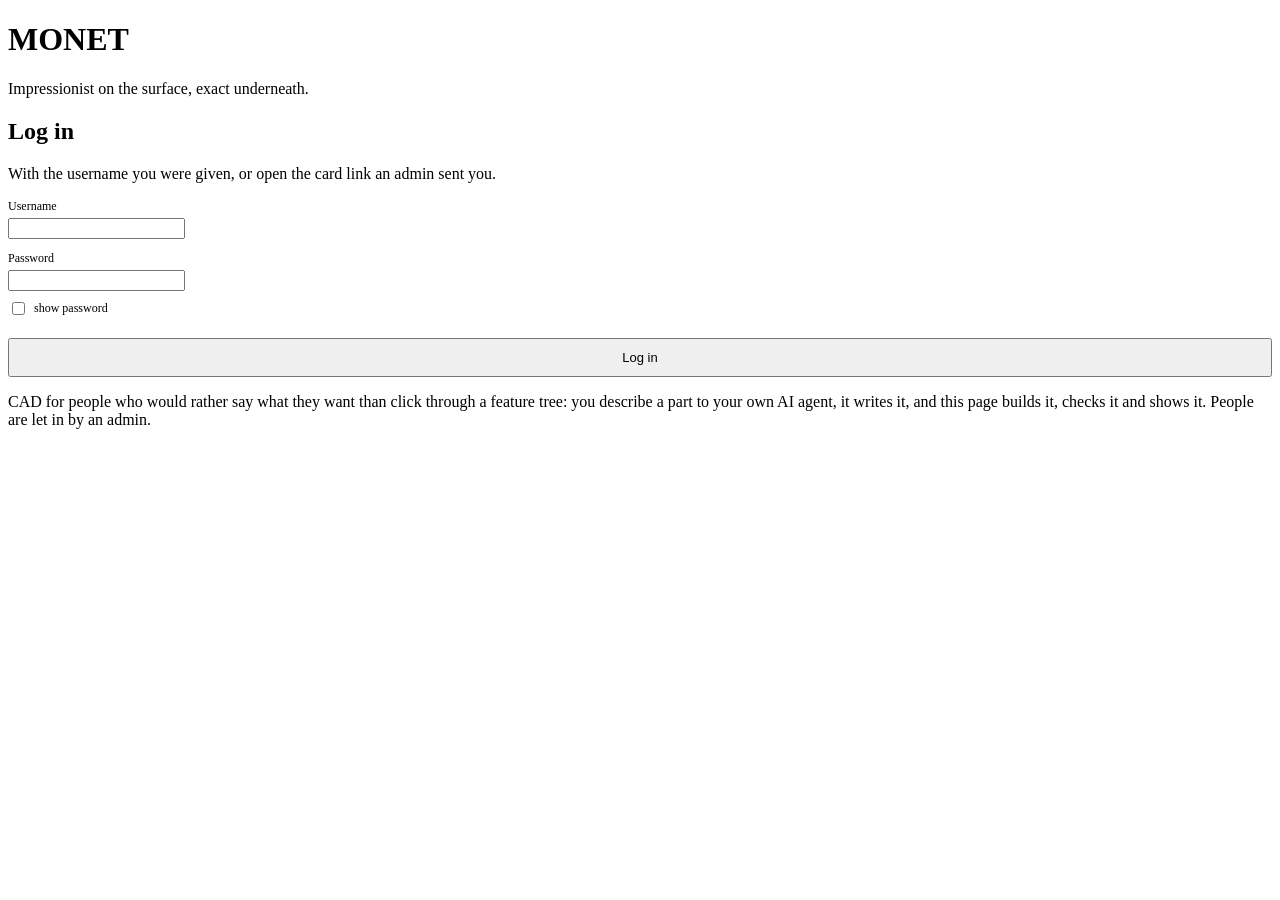
==== canvas/login.html @ e39b11f4 "Accounts, as in Adam Designer; Notes built in a container of their own People are let in by an admin" ====
<!doctype html>
<html lang="en">
<head>
<meta charset="utf-8">
<meta name="viewport" content="width=device-width, initial-scale=1">
<title>Log in · Monet</title>
<link rel="preconnect" href="https://fonts.googleapis.com"><link href="https://fonts.googleapis.com/css2?family=Montserrat:wght@400;500;600&display=swap" rel="stylesheet">
<link rel="stylesheet" href="/static/style.css">
<style>
.start form button { width: 100%; margin-top: 16px; padding: 10px; font-size: 13px; }
.start label { display: block; font-size: 12px; color: var(--text-muted); margin: 12px 0 4px; }
.start .show { display: flex; gap: 6px; align-items: center; margin-top: 8px; }
.start .show input { width: auto; }
</style>
</head>
<body>
<main class="start">
  <h1>MONET</h1>
  <p class="tag">Impressionist on the surface, exact underneath.</p>
  <form class="card" id="form" autocomplete="on">
    <h2 id="title">Log in</h2>
    <p class="muted" id="sub">With the username you were given, or open the card link an admin sent you.</p>
    <div id="nameField">
      <label for="username">Username</label>
      <input type="text" id="username" name="username" autocomplete="username" autocapitalize="none" spellcheck="false" required>
    </div>
    <label for="password" id="pwLabel">Password</label>
    <input type="password" id="password" name="password" autocomplete="current-password" required>
    <div id="repeatField" hidden>
      <label for="repeat">The same again</label>
      <input type="password" id="repeat" autocomplete="new-password">
    </div>
    <label class="show"><input type="checkbox" id="show"> show password</label>
    <button class="primary" id="go">Log in</button>
    <p class="err" id="err" hidden></p>
  </form>
  <p class="muted">CAD for people who would rather say what they want than click through a feature tree: you describe a part to your own
    AI agent, it writes it, and this page builds it, checks it and shows it. People are let in by an admin.</p>
  <p class="warn" id="note" hidden></p>
  <footer id="ver"></footer>
</main>
<script>
const $ = (s) => document.querySelector(s);
const params = new URLSearchParams(location.search);
const card = params.get('card');
// only ever go back somewhere on this site
const next = /^\/(?!\/)/.test(params.get('next') || '') ? params.get('next') : null;
let firstTime = false;
const fail = (msg) => { $('#err').textContent = msg; $('#err').hidden = !msg; };
const api = async (method, url, body) => {
  const r = await fetch(url, { method, headers: { 'content-type': 'application/json' }, body: body ? JSON.stringify(body) : undefined });
  const data = await r.json().catch(() => ({}));
  if (!r.ok) throw new Error(data.error || ('error ' + r.status));
  return data;
};
api('GET', '/api/version').then((v) => {
  if (v.note) { $('#note').textContent = v.note; $('#note').hidden = false; }
  $('#ver').innerHTML = `Monet ${v.version} · ${v.commit} · <a href="${v.source}">source</a> (${v.license}): free to use; if you change it and let others use it, publish your changes.`;
}).catch(() => {});

if (card) cardMode();
async function cardMode() {
  $('#nameField').hidden = true;
  $('#username').required = false;
  $('#sub').textContent = '…';
  let who;
  try { who = await api('GET', '/api/login/card/' + encodeURIComponent(card)); }
  catch (e) { $('#title').textContent = 'This card does not work'; $('#sub').textContent = e.message; $('#go').hidden = true; return; }
  const me = await api('GET', '/api/me');
  if (me.user && me.user.username === who.username && who.hasPassword) return location.replace(next || me.home);
  $('#username').value = who.username;
  firstTime = !who.hasPassword;
  $('#title').textContent = firstTime ? 'Welcome, ' + who.name : who.name;
  $('#sub').textContent = firstTime
    ? 'Choose a password. From now on you log in as "' + who.username + '", or with this link, and that password.'
    : 'Logging in as "' + who.username + '".';
  if (firstTime) {
    $('#pwLabel').textContent = 'Choose a password (at least 8 characters)';
    $('#password').autocomplete = 'new-password';
    $('#repeatField').hidden = false;
    $('#go').textContent = 'Set password and log in';
  }
  $('#password').focus();
}

$('#show').onchange = (e) => { for (const id of ['password', 'repeat']) $('#' + id).type = e.target.checked ? 'text' : 'password'; };

$('#form').onsubmit = async (e) => {
  e.preventDefault();
  fail('');
  if (firstTime && $('#password').value !== $('#repeat').value) return fail('the two passwords are not the same');
  try {
    const done = await api('POST', '/api/login', card ? { card, password: $('#password').value } : { username: $('#username').value, password: $('#password').value });
    location.replace(next || done.home);
  } catch (err) { fail(err.message); }
};
</script>
</body>
</html>
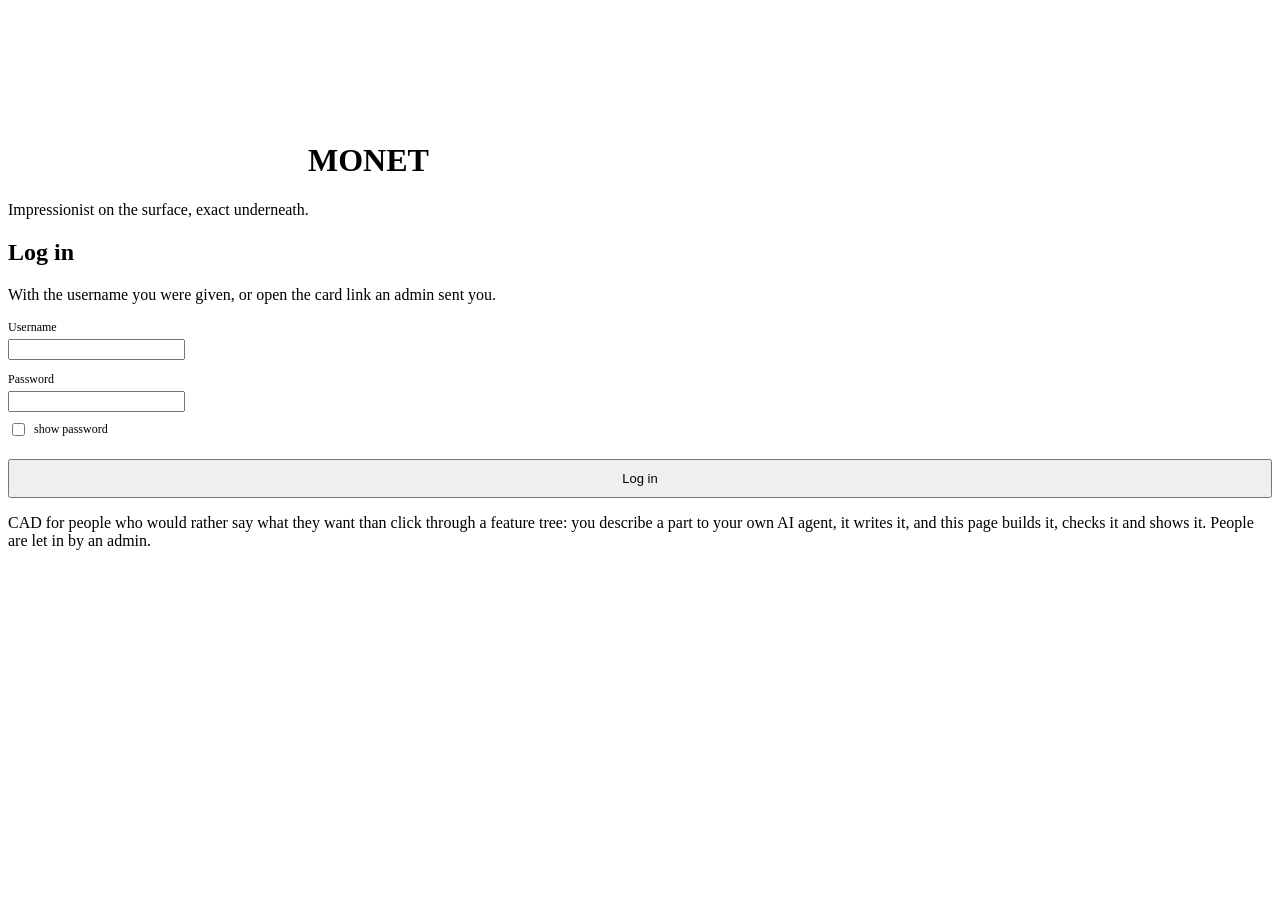
==== commit ba4a4870: "2077 is the only look, on every page; the mark is a black hole after Gargantua, turning, in front of" ====
--- a/canvas/login.html
+++ b/canvas/login.html
@@ -1,11 +1,13 @@
 <!doctype html>
-<html lang="en">
+<html lang="en" data-skin="cyber">
 <head>
 <meta charset="utf-8">
 <meta name="viewport" content="width=device-width, initial-scale=1">
 <title>Log in · Monet</title>
-<link rel="preconnect" href="https://fonts.googleapis.com"><link href="https://fonts.googleapis.com/css2?family=Montserrat:wght@400;500;600&display=swap" rel="stylesheet">
+<link rel="preconnect" href="https://fonts.googleapis.com"><link href="https://fonts.googleapis.com/css2?family=Rajdhani:wght@500;600;700&family=Share+Tech+Mono&display=swap" rel="stylesheet">
 <link rel="stylesheet" href="/static/style.css">
+<link rel="stylesheet" href="/static/cyber.css">
+<script src="/static/hole.js" defer></script>
 <style>
 .start form button { width: 100%; margin-top: 16px; padding: 10px; font-size: 13px; }
 .start label { display: block; font-size: 12px; color: var(--text-muted); margin: 12px 0 4px; }
@@ -15,7 +17,7 @@
 </head>
 <body>
 <main class="start">
-  <h1>MONET</h1>
+  <h1><canvas class="hole" aria-hidden="true"></canvas>MONET</h1>
   <p class="tag">Impressionist on the surface, exact underneath.</p>
   <form class="card" id="form" autocomplete="on">
     <h2 id="title">Log in</h2>
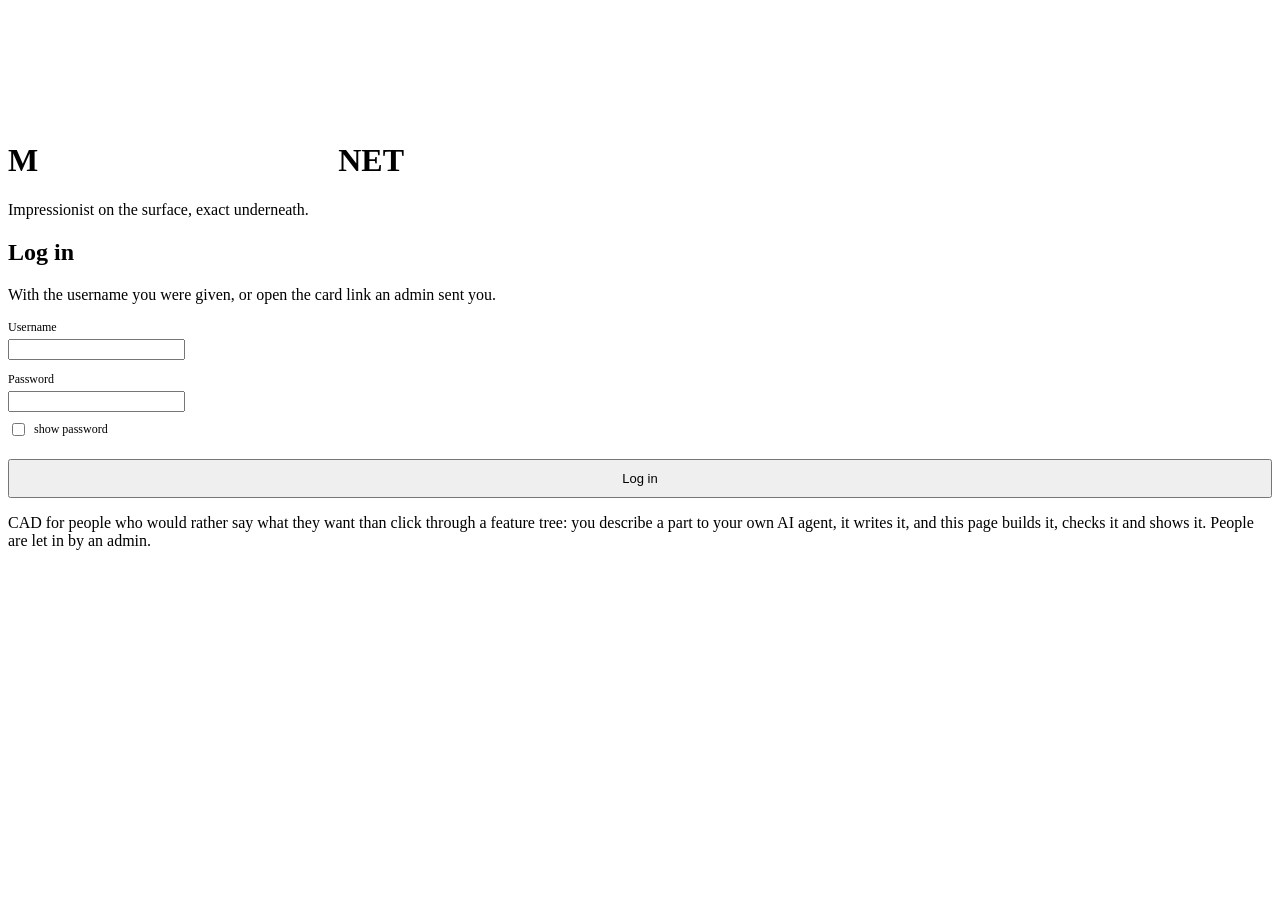
==== commit 654ef8db: "The O of the name is the black hole: its shadow the size of a letter, its disk running out behind th" ====
--- a/canvas/login.html
+++ b/canvas/login.html
@@ -17,7 +17,7 @@
 </head>
 <body>
 <main class="start">
-  <h1><canvas class="hole" aria-hidden="true"></canvas>MONET</h1>
+  <h1 aria-label="MONET"><span>M</span><canvas class="hole" aria-hidden="true"></canvas><span>NET</span></h1>
   <p class="tag">Impressionist on the surface, exact underneath.</p>
   <form class="card" id="form" autocomplete="on">
     <h2 id="title">Log in</h2>
